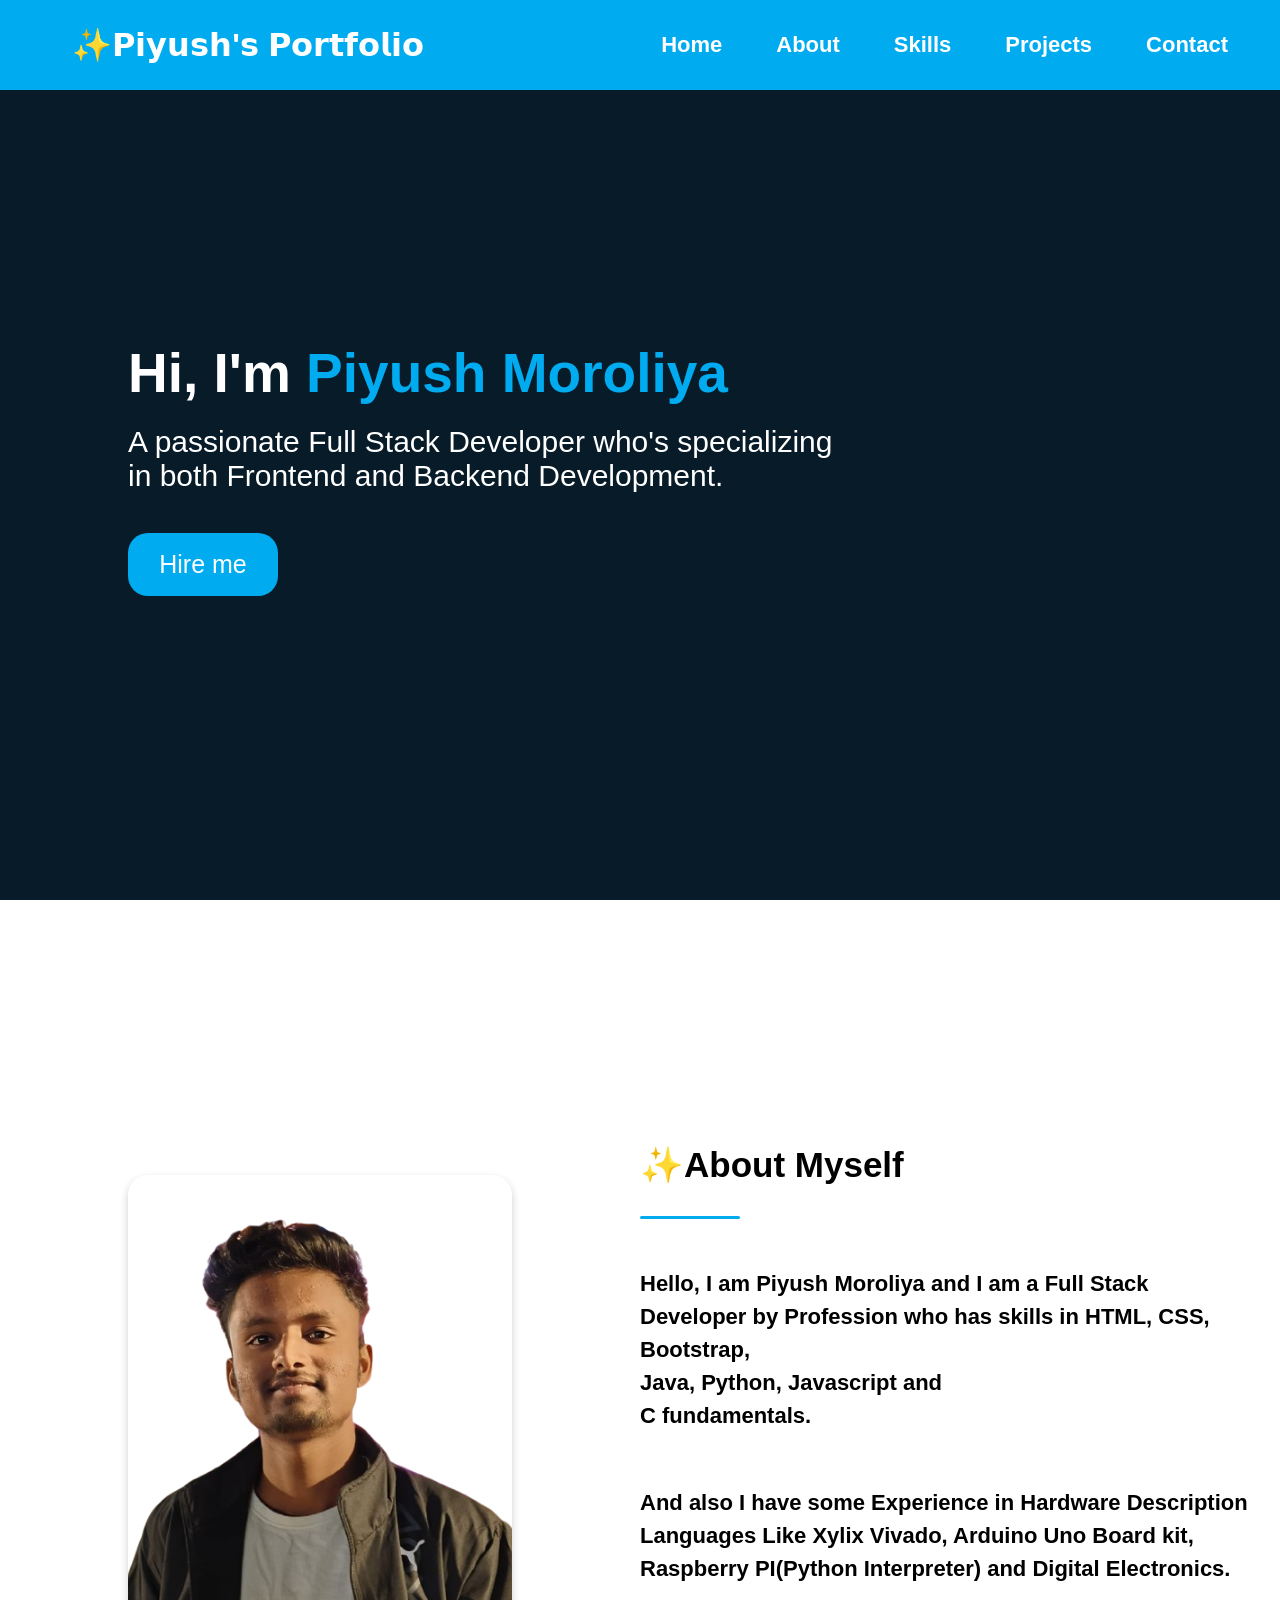
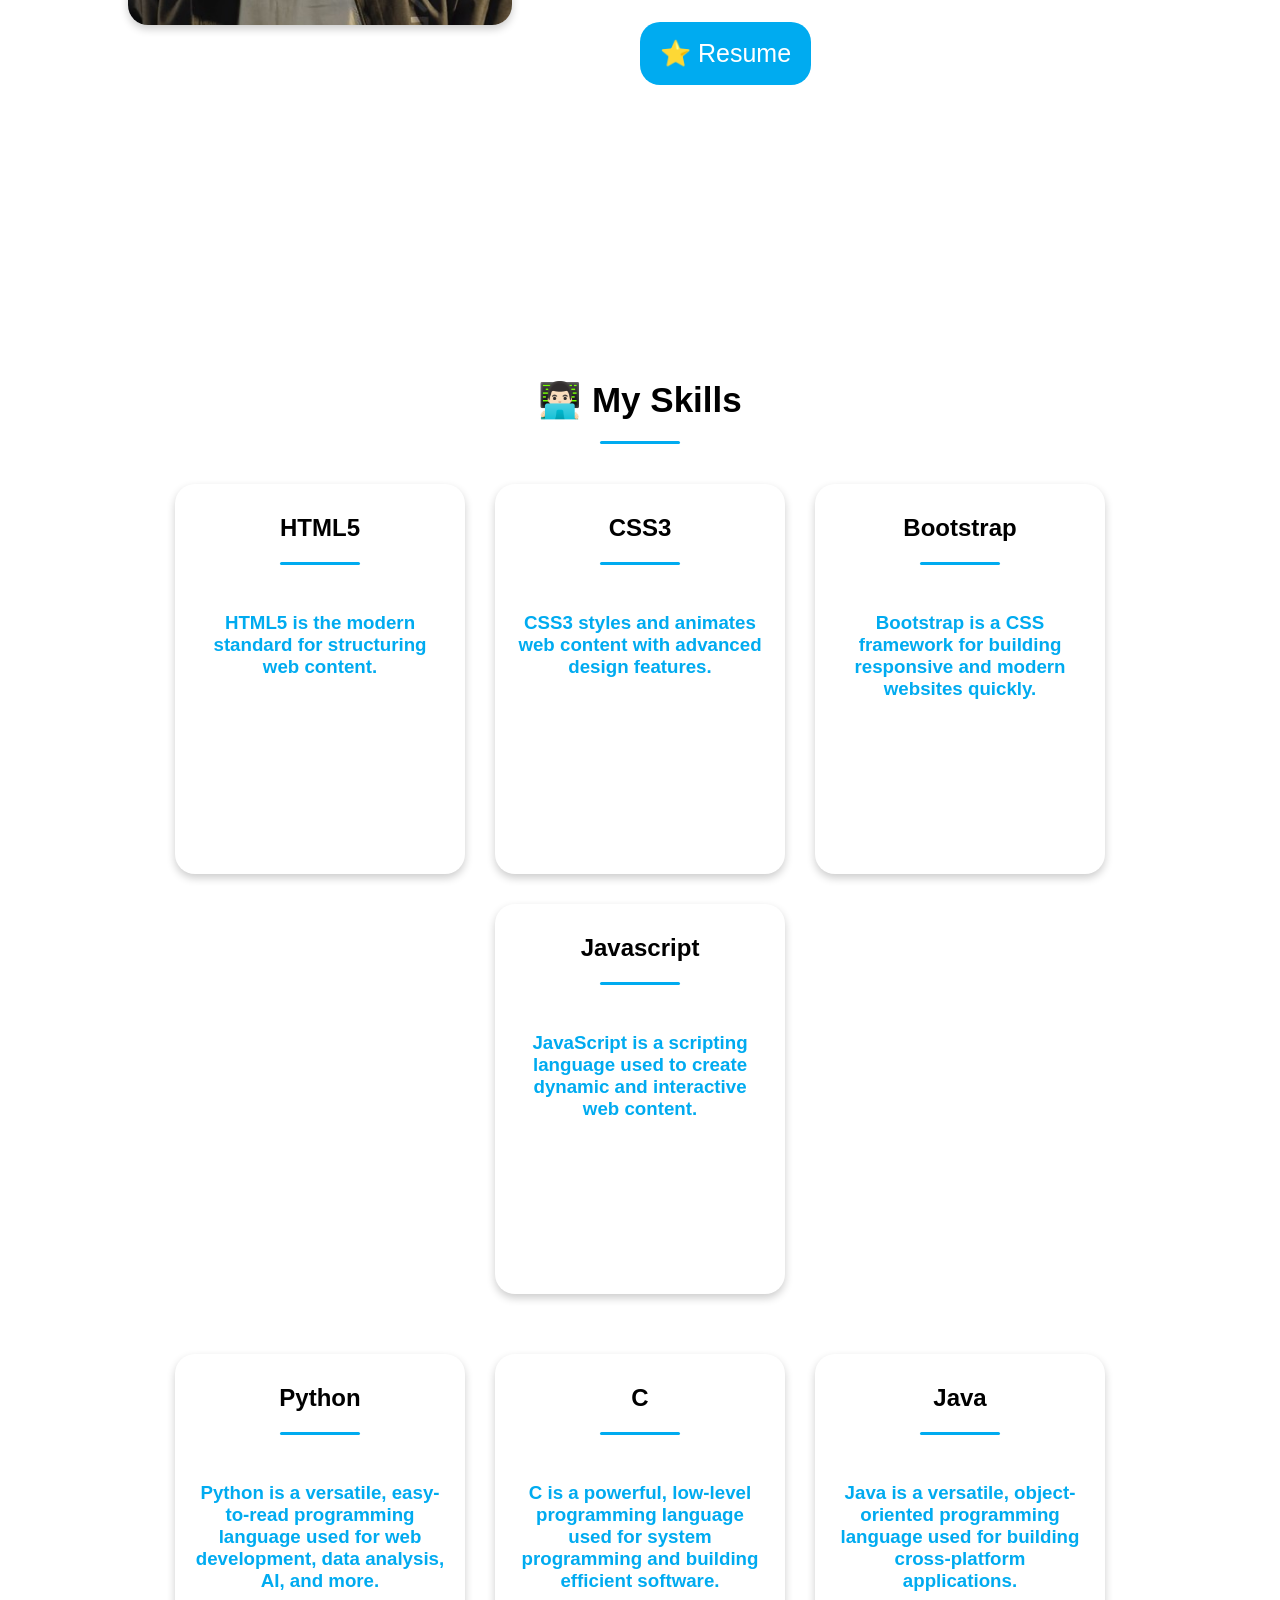
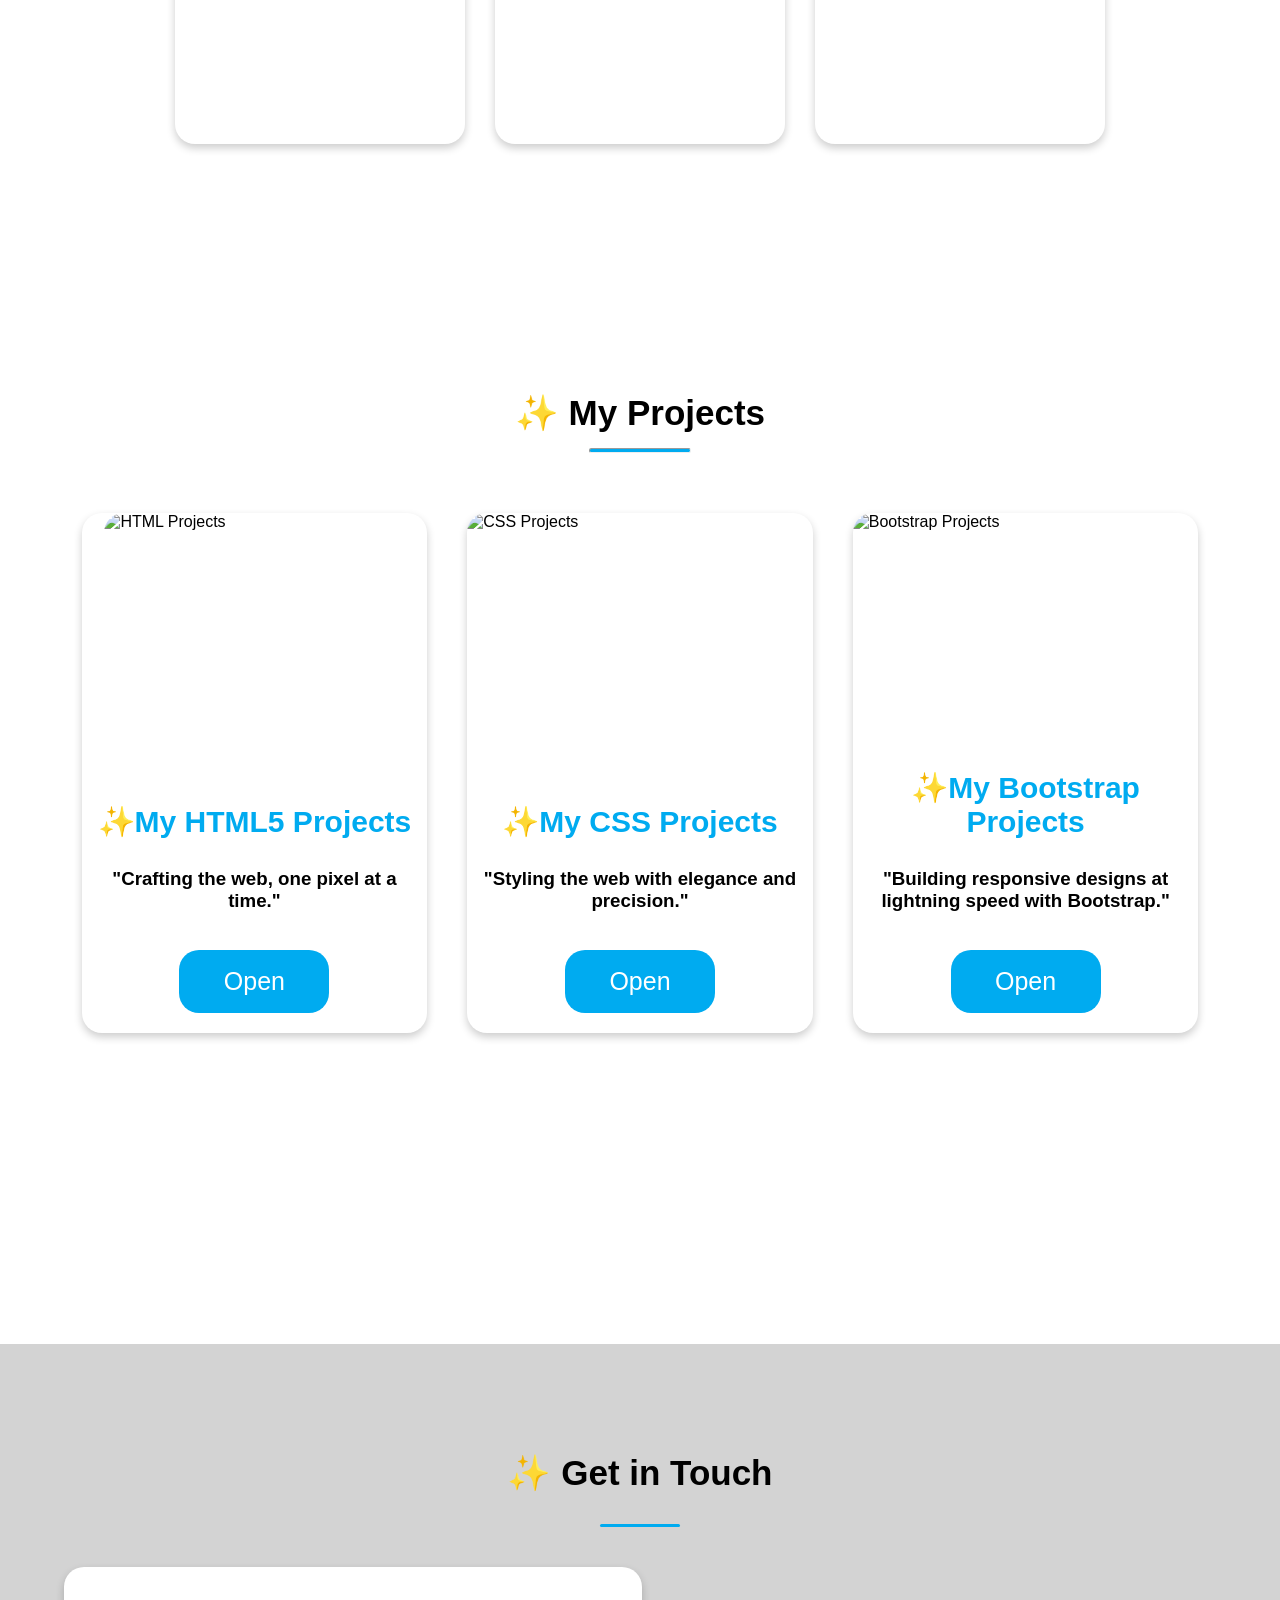
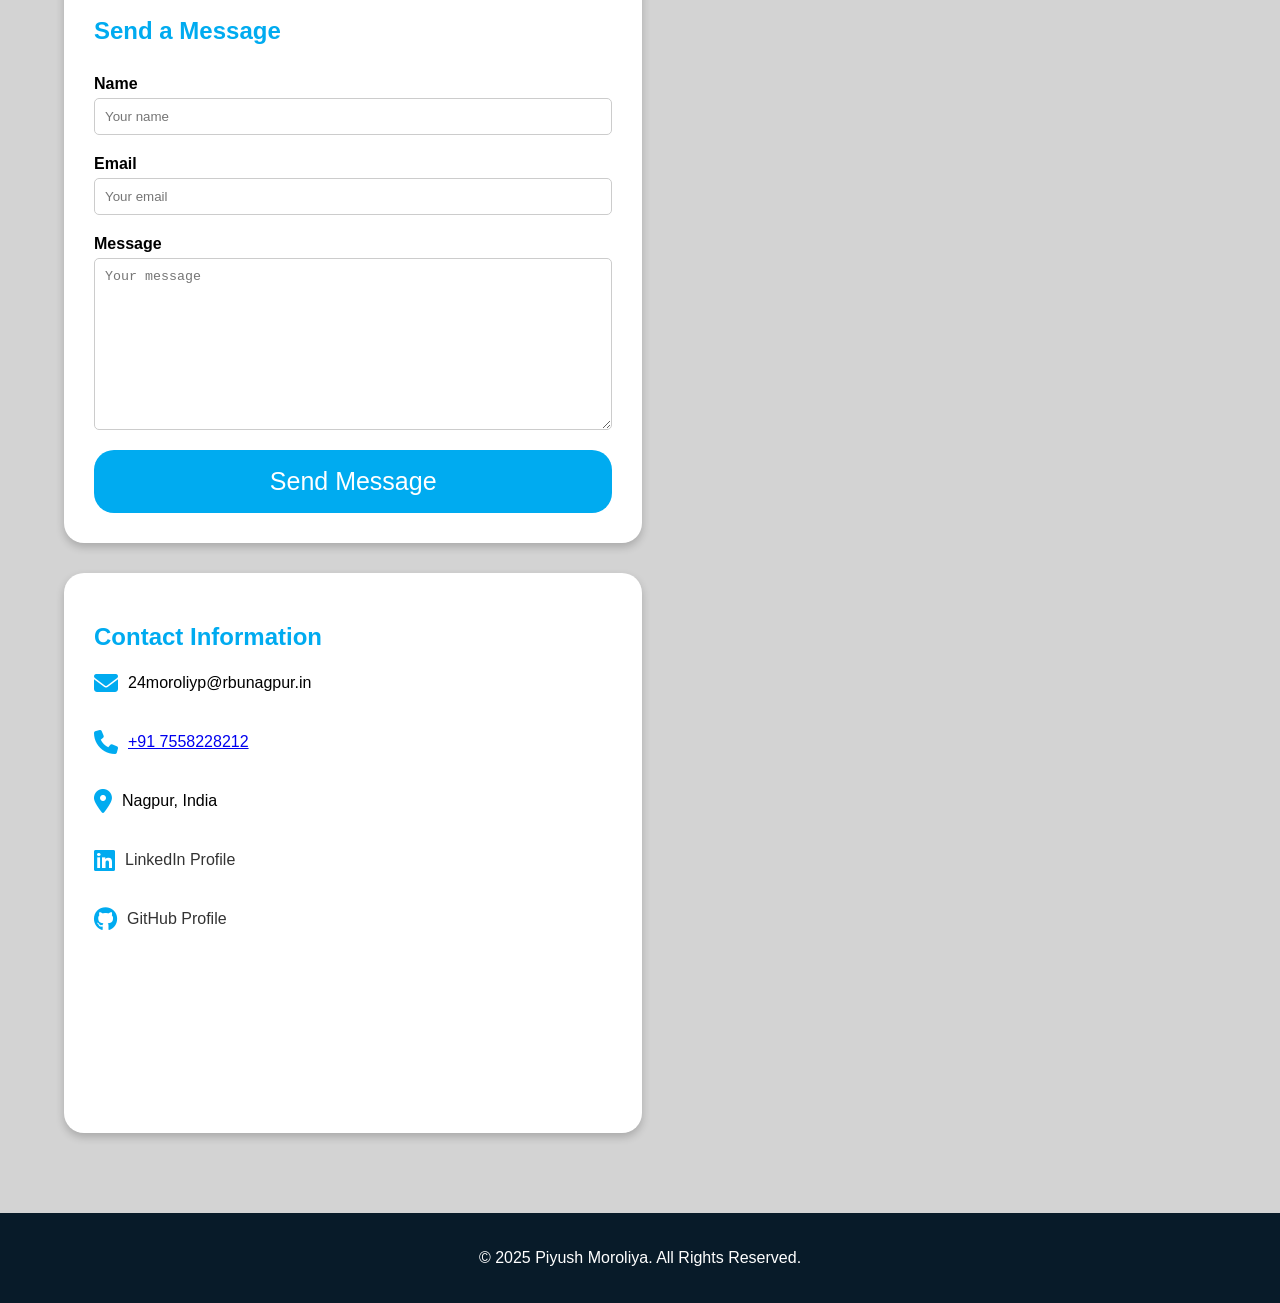
==== index.html @ 13d6c409 "Add files via upload" ====
<!DOCTYPE html>
<html lang="en">

<head>
    <meta charset="UTF-8">
    <meta name="viewport" content="width=device-width, initial-scale=1.0">
    <title>Piyush's Portfolio</title>
    <link rel="stylesheet" href="indexpage.css">
    <link rel="stylesheet" href="https://cdnjs.cloudflare.com/ajax/libs/font-awesome/6.4.0/css/all.min.css">
    <link rel="icon" type="image/png" href="https://cdn-icons-png.flaticon.com/512/9134/9134408.png">

</head>

<body>
    <!-- Main container opening division -->
    <div class="main-container">
        <!-- Header section  -->
        <header class="main-header">
            <div class="logo">
                <h1 style="color: white; text-align: center;">✨𝗣𝗶𝘆𝘂𝘀𝗵'𝘀 𝗣𝗼𝗿𝘁𝗳𝗼𝗹𝗶𝗼</h1>
            </div>
            <nav class="nev-links">
                <ul>
                    <li><a href="#home-section">Home</a></li>
                    <li><a href="#about">About</a></li>
                    <li><a href="#skills">Skills</a></li>
                    <li><a href="#projects">Projects</a></li>
                    <li><a href="#contact">Contact</a></li>
                </ul>
            </nav>
        </header>

        <!-- Home section -->
        <div class="home-container" id="home-section">
            <div class="home-text-box">
                <div class="text">
                    <h1 class="home-text-style">Hi, I'm <span style="color: #00abf0;">Piyush Moroliya</span></h1>
                    <h1 class="home-text-style-two">A passionate Full Stack Developer who's specializing <br> in both
                        Frontend and Backend Development.</h1>
                    <button>Hire me</button>
                </div>
            </div>
        </div>

        <!-- About section -->
        <section class="About-section" id="about">
            <div class="about-image">
                <div class="about-image-box">
                    <img class="image-style" src="./assets/images/portfolioimage-removebg-preview.png"
                        alt="Piyush Moroliya">
                </div>
            </div>
            <div class="about-text">
                <h1 class="about-title">✨About Myself</h1>
                <hr class="hr-style">
                <h1 style="font-size: 22px; line-height: 1.5;">Hello, I am Piyush Moroliya and I am a Full Stack <br>
                    Developer by Profession who has skills in
                    HTML, CSS, Bootstrap,<br>Java, Python, Javascript and<br> C fundamentals.</h1>
                <br>
                <h1 style="font-size: 22px; line-height: 1.5;">And also I have some Experience in Hardware Description
                    <br> Languages Like Xylix Vivado, Arduino
                    Uno Board kit,<br> Raspberry PI(Python Interpreter) and Digital Electronics.</h1>
                <br>
                <a href="./homepage/resume.html"><button>⭐ Resume</button></a>
            </div>
        </section>

        <!-- Skills section -->
        <section class="skills-section" id="skills">
            <span class="skills-tittle">👨🏻‍💻 My Skills</span>
            <hr class="hr-style-skills">

            <div class="skills-row-one">
                <!-- html box -->
                <div class="row-one-first-box">
                    <h1 class="skills-box-tittle">HTML5</h1>
                    <hr class="hr-style-skills">
                    <br>
                    <h3 style="color: #00abf0;">HTML5 is the modern standard for structuring web content.</h3>
                </div>
                <!-- css box -->
                <div class="row-one-second-box">
                    <h1 class="skills-box-tittle">CSS3</h1>
                    <hr class="hr-style-skills">
                    <br>
                    <h3 style="color: #00abf0;">CSS3 styles and animates web content with advanced design features.</h3>

                </div>
                <!-- bootstrap box -->
                <div class="row-one-third-box">
                    <h1 class="skills-box-tittle">Bootstrap</h1>
                    <hr class="hr-style-skills">
                    <br>
                    <h3 style="color: #00abf0;">Bootstrap is a CSS framework for building responsive and modern websites
                        quickly.</h3>

                </div>
                <!-- javascript box -->
                <div class="row-one-fourth-box">
                    <h1 class="skills-box-tittle">Javascript</h1>
                    <hr class="hr-style-skills">
                    <br>
                    <h3 style="color: #00abf0;">JavaScript is a scripting language used to create dynamic and
                        interactive web content.</h3>

                </div>


                <!-- skills box row two-->
                <div class="skills-row-two">
                    <!-- python box -->
                    <div class="row-two-first-box">
                        <h1 class="skills-box-tittle">Python</h1>
                        <hr class="hr-style-skills">
                        <br>
                        <h3 style="color: #00abf0;">Python is a versatile, easy-to-read programming language used for
                            web development, data analysis, AI, and more.</h3>

                    </div>
                    <div class="row-two-second-box">
                        <!-- c box -->
                        <h1 class="skills-box-tittle">C</h1>
                        <hr class="hr-style-skills">
                        <br>
                        <h3 style="color: #00abf0;">C is a powerful, low-level programming language used for system
                            programming and building efficient software.</h3>

                    </div>
                    <div class="row-two-third-box">
                        <!-- Java box -->
                        <h1 class="skills-box-tittle">Java</h1>
                        <hr class="hr-style-skills">
                        <br>
                        <h3 style="color: #00abf0;">Java is a versatile, object-oriented programming language used for
                            building cross-platform applications.</h3>
                            <!-- <img src="https://encrypted-tbn0.gstatic.com/images?q=tbn:ANd9GcRVRVmkFBJj_2s5x9A2TGin3eRgL97jsmx4Aw&s" width="150px" height="150px"> -->
                    </div>
                </div>
        </section>

        <!-- Projects section -->
        <section class="project-container" id="projects">
            <h1 class="project-tittle">✨ My Projects</h1>
            <hr class="hr-style-project" style="margin-bottom: 60px;">

            <div class="project-main-box">
                <!-- project box one -->
                <div class="project-box-one">
                    <img class="image-box-of-project" style="height: 300px; width: 300px;"
                        src="https://d502jbuhuh9wk.cloudfront.net/courses/6570c175e4b00d436e1c89c0/6570c175e4b00d436e1c89c0_scaled_cover.jpg?v=1"
                        alt="HTML Projects">
                    <h1 class="project-box-tittle">✨My HTML5 Projects</h1>
                    <h3 style="text-align: center; padding: 0 15px;">"Crafting the web, one pixel at a time."</h3>
                    <a href="./homepage/html-projects.html"><button style="margin-top: 20px;">Open</button></a>
                </div>

                <!-- project box two -->
                <div class="project-box-two">
                    <img class="image-box-of-project"
                        src="https://encrypted-tbn0.gstatic.com/images?q=tbn:ANd9GcSZAc4BswrDj_q0JcxkRYJ09NDHtv5GEfzOzQ&s"
                        alt="CSS Projects"><br><br>
                    <h1 class="project-box-tittle">✨My CSS Projects</h1>
                    <h3 style="text-align: center; padding: 0 15px;">"Styling the web with elegance and precision."</h3>
                    <a href="./homepage/css-projects.html"><button style="margin-top: 20px;">Open</button></a>
                </div>

                <!-- project box three -->
                <div class="project-box-three">
                    <img class="image-box-of-project"
                        src="https://logo-download.com/wp-content/data/images/svg/Bootstrap-logo.svg"
                        alt="Bootstrap Projects">
                    <h1 class="project-box-tittle">✨My Bootstrap Projects</h1>
                    <h3 style="text-align: center; padding: 0 15px;">"Building responsive designs at lightning speed
                        with Bootstrap."</h3>
                    <a href="./homepage/bootstrap-projects.html"><button style="margin-top: 20px;">Open</button></a>
                </div>
            </div>
        </section>

        <!-- Contact section -->
        <section class="contact-container" id="contact">
            <h1 class="Id-box-tittle">✨ Get in Touch</h1>
            <hr class="hr-style-skills" style="margin-bottom: 40px;">

            <div class="contact-box">
                <div class="form-box">
                    <h2 class="form-title">Send a Message</h2>
                    <form class="contact-form">
                        <div class="form-group">
                            <label for="name">Name</label>
                            <input type="text" id="name" placeholder="Your name">
                        </div>
                        <div class="form-group">
                            <label for="email">Email</label>
                            <input type="email" id="email" placeholder="Your email">
                        </div>
                        <div class="form-group">
                            <label for="message">Message</label>
                            <textarea id="message" placeholder="Your message"></textarea>
                        </div>
                        <button type="submit">Send Message</button>
                    </form>
                </div>

                <div class="id-box">
                    <h2 class="info-title">Contact Information</h2>
                    <div class="contact-info">
                        <div class="info-item">
                            <i class="fas fa-envelope info-icon"></i>
                            <span>24moroliyp@rbunagpur.in</span>
                        </div>
                        <div class="info-item">
                            <i class="fas fa-phone info-icon"></i>
                            <a href="tel:7558228212"> <span>+91 7558228212</span></a>
                        </div>
                        <div class="info-item">
                            <i class="fas fa-map-marker-alt info-icon"></i>
                            <span>Nagpur, India</span>
                        </div>
                        <div class="info-item">
                            <i class="fab fa-linkedin info-icon"></i>
                            <span><a href="https://www.linkedin.com/feed/"
                                    style="text-decoration: none; color: #333;">LinkedIn Profile</a></span>
                        </div>
                        <div class="info-item">
                            <i class="fab fa-github info-icon"></i>
                            <span><a href="https://github.com/Piyushmoroliya" style="text-decoration: none; color: #333;">GitHub Profile</a></span>
                        </div>
                    </div>
                </div>
            </div>
        </section>

        <!-- Footer -->
        <footer style="background-color: #081b29; color: white; text-align: center; padding: 20px 0;">
            <p>© 2025 Piyush Moroliya. All Rights Reserved.</p>
        </footer>
    </div>
</body>

</html>
---- indexpage.css ----
html{
    scroll-behavior: smooth;
}

body {
    width: 100%;
    margin: 0;
    padding: 0;
    font-family: Arial, sans-serif; 
    scroll-behavior: smooth;
    overflow-x: hidden; /* Prevent horizontal scrollbar */
}

/* Main container */
.main-container {
    width: 100%;
    margin: 0;
    padding: 0;
    scroll-behavior: smooth;
}

/* Header */
.main-header {
    width: 100%;
    height: 10vh;
    display: flex;
    flex-direction: row;
    align-items: center;
    background-color: #00abf0;
    position: fixed;
    top: 0;
    left: 0;
    z-index: 1000;
}

/* Logo */
.logo {
    width: 40%;
    height: 100%;
    display: flex;
    align-items: center;
    justify-content: center;
}

/* Container for nav links */
.nev-links {
    width: 60%;
    height: 100%;
    display: flex;
    align-items: center;
    justify-content: flex-end;
    padding-right: 40px;
}

/* Flex container for the list */
.nev-links ul {
    list-style: none;
    display: flex;
    align-items: center;
    gap: 30px;
    margin: 0;
    padding: 0;
}

/* Each nav item link */
.nev-links ul li a {
    position: relative;
    display: flex;
    align-items: center;
    justify-content: center;
    padding: 8px 12px;
    text-decoration: none;
    font-size: 22px;
    color: white;
    font-weight: bold;
    transition: color 0.3s ease;
}

/* Hover underline effect using pseudo-element */
.nev-links ul li a::after {
    content: '';
    position: absolute;
    bottom: 0;
    left: 0;
    height: 3px;
    width: 0%;
    background-color:#081b29;
    border-radius: 2px;
    transition: width 0.3s ease;
}

/* Hover state: color and underline */
.nev-links ul li a:hover {
    color: white;
}

.nev-links ul li a:hover::after {
    width: 100%;
}

/* home section one css start */
.home-container {
    width: 100%;
    height: 100vh;
    background:#081b29;
    margin: 0;
    padding: 0;
    display: flex;
    align-items: center;
    justify-content: center;
}

.home-text-box {
    width: 80%;
    height: auto;
    display: flex;
    justify-content: center;
    align-items: center;
}

.text {
    width: 100%;
    text-align: left;
}

.home-text-style {
    font-size: clamp(40px, 5vw, 55px);
    color: white;
    font-weight: 900;
    margin-bottom: 20px;
}

.home-text-style-two {
    color: white;
    font-size: clamp(20px, 3vw, 30px);
    font-weight: lighter;
    margin-bottom: 40px;
}

button {
    width: auto;
    min-width: 150px;
    height: 7vh;
    padding: 0 20px;
    border-radius: 20px;
    font-size: 25px;
    background-color: #00abf0;
    color: white;
    border: none;
    cursor: pointer;
    transition: all 0.3s ease;
}

button:hover {
    background-color: purple;
    color: #00abf0;
    border: 2px solid #00abf0;
    transform: scale(1.05);
}
/* home section one css end */

/* About section CSS */
.About-section {
    width: 100%;
    height: 100vh;
    display: flex;
    flex-direction: row;
    align-items: center;
    justify-content: center;
    padding: 50px 0;
}

.about-image {
    width: 50%;
    height: 80vh;
    display: flex;
    align-items: center;
    justify-content: center;
}

.about-text {
    width: 50%;
    height: 80vh;
    display: flex;
    flex-direction: column;
    justify-content: center;
}

.about-title {
   font-size: 35px;
   margin-bottom: 20px;
}

.about-image-box {
    width: 30vw;
    height: 50vh;
    border-radius: 20px;
}

.image-style {
    width: 100%;
    height: 100%;
    border-radius: 20px;
    transition: transform 0.3s ease, box-shadow 0.3s ease;
    box-shadow: 0 4px 8px rgba(0, 0, 0, 0.2);
    object-fit: cover;
}

.image-style:hover {
    transform: scale(1.05);
    box-shadow: 0 8px 16px rgba(0, 0, 0, 0.3);
}

.hr-style {
    width: 100px;
    height: 3px;
    background-color: #00abf0;
    border-radius: 20px;
    margin: 10px 0 30px 0;
    border: none;
}

/* Skills section css */
.skills-section {
    width: 100%;
    min-height: 100vh;
    padding: 80px 0;
    display: flex;
    flex-direction: column;
    align-items: center;
}

.skills-tittle {
    font-size: 35px;
    font-weight: bold;
    margin-bottom: 10px;
}

/* this is the row of skills box */
.skills-row-one, 
.skills-row-two {
    width: 90%;
    display: flex;
    flex-wrap: wrap;
    justify-content: center;
    gap: 30px;
    margin: 30px 0;
}

.hr-style-skills {
    width: 80px;
    height: 3px;
    border-radius: 20px;
    background-color: #00abf0;
    border: none;
    margin: 10px auto;
    
}

/* inner boxes css */
.row-one-first-box,
.row-one-second-box,
.row-one-third-box,
.row-one-fourth-box,
.row-one-fift-box,
.row-two-first-box,
.row-two-second-box,
.row-two-third-box,
.row-two-fourth-box,
.row-two-fift-box {
    width: 250px;
    height: 350px;
    box-shadow: 0 4px 8px rgba(0, 0, 0, 0.2);
    border-radius: 20px;
    text-align: center;
    padding: 20px;
    transition: transform 0.3s ease, box-shadow 0.3s ease, background-color 0.3s ease;
}

/* Hover for all skill boxes */
.row-one-first-box:hover,
.row-one-second-box:hover,
.row-one-third-box:hover,
.row-one-fourth-box:hover,
.row-one-fift-box:hover,
.row-two-first-box:hover,
.row-two-second-box:hover,
.row-two-third-box:hover,
.row-two-fourth-box:hover,
.row-two-fift-box:hover {
    transform: scale(1.05);
    box-shadow: 0 8px 16px rgba(0, 0, 0, 0.3);
    background-color: white;
}

.skills-box-tittle {
    margin-top: 10px;
    font-size: 24px;
}

/* Project section css */
.project-container {
    width: 100%;
    min-height: 100vh;
    display: flex;
    flex-direction: column;
    align-items: center;
    padding: 80px 0;
}
.hr-style-project{
    width: 100px;
    height: 3px;
    background-color: #00abf0;
    border-radius: 20px;
    margin-top: -2%;
}

.project-tittle {
    font-size: 35px;
    font-weight: bold;
    margin-bottom: 40px;
}

.project-main-box {
    width: 90%;
    display: flex;
    flex-wrap: wrap;
    justify-content: center;
    gap: 40px;
}

/* projects containers */
.project-box-one,
.project-box-two,
.project-box-three {
    width: 30%;
    min-width: 300px;
    height: 500px;
    box-shadow: 0 4px 8px rgba(0, 0, 0, 0.2);
    border-radius: 20px;
    transition: transform 0.3s ease, box-shadow 0.3s ease, background-color 0.3s ease;
    display: flex;
    flex-direction: column;
    align-items: center;
    padding-bottom: 20px;
}

/* hover for projects box */
.project-box-one:hover,
.project-box-two:hover,
.project-box-three:hover {
    transform: scale(1.05);
    box-shadow: 0 8px 16px rgba(0, 0, 0, 0.3);
    background-color: white;
}

/* images/logo of projects */
.image-box-of-project {
    width: 100%;
    height: 55%;
    border-radius: 20px 20px 0 0;
    object-fit: cover;
}

.project-box-tittle {
    text-align: center;
    font-size: 30px;
    color: #00abf0;
    margin: 20px 0 10px 0;
}

/* contact section css */
.contact-container {
    width: 100%;
    min-height: 100vh;
    background-color: rgb(211, 211, 211);
    display: flex;
    flex-direction: column;
    justify-content: center;
    align-items: center;
    padding: 80px 0;
}

.Id-box-tittle {
    font-size: 35px;
    font-weight: bold;
    text-align: center;
    margin-bottom: 20px;
}

.contact-box {
    width: 90%;
    display: flex;
    flex-wrap: wrap;
    justify-content: space-between;
    gap: 30px;
}

.form-box {
    width: 45%;
    min-width: 300px;
    min-height: 500px;
    background-color: white;
    border-radius: 20px;
    box-shadow: 0 4px 8px rgba(0, 0, 0, 0.2);
    padding: 30px;
}

.id-box {
    width: 45%;
    min-width: 300px;
    min-height: 500px;
    background-color: white;
    border-radius: 20px;
    box-shadow: 0 4px 8px rgba(0, 0, 0, 0.2);
    padding: 30px;
}

/* Form content */
.form-title {
    font-size: 24px;
    color: #00abf0;
    margin-bottom: 30px;
}

.contact-form {
    display: flex;
    flex-direction: column;
    gap: 20px;
}

.form-group {
    display: flex;
    flex-direction: column;
    gap: 5px;
}

.form-group label {
    font-weight: bold;
}

.form-group input, 
.form-group textarea {
    padding: 10px;
    border-radius: 5px;
    border: 1px solid #ccc;
}

.form-group textarea {
    min-height: 150px;
}

/* Contact info content */
.contact-info {
    display: flex;
    flex-direction: column;
    gap: 20px;
}

.info-title {
    font-size: 24px;
    color: #00abf0;
    margin-bottom: 20px;
}

.info-item {
    display: flex;
    align-items: center;
    gap: 10px;
    margin-bottom: 15px;
}

.info-icon {
    font-size: 24px;
    color: #00abf0;
}

/* Responsive adjustments */
@media (max-width: 992px) {
    .about-image,
    .about-text {
        width: 90%;
    }
    
    .About-section {
        flex-direction: column;
        height: auto;
    }
    
    .project-box-one,
    .project-box-two,
    .project-box-three {
        width: 80%;
    }
    
    .form-box,
    .id-box {
        width: 100%;
    }
    
    .contact-box {
        flex-direction: column;
    }
}

@media (max-width: 768px) {
    .nev-links ul {
        gap: 15px;
    }
    
    .nev-links ul li a {
        font-size: 18px;
    }
}
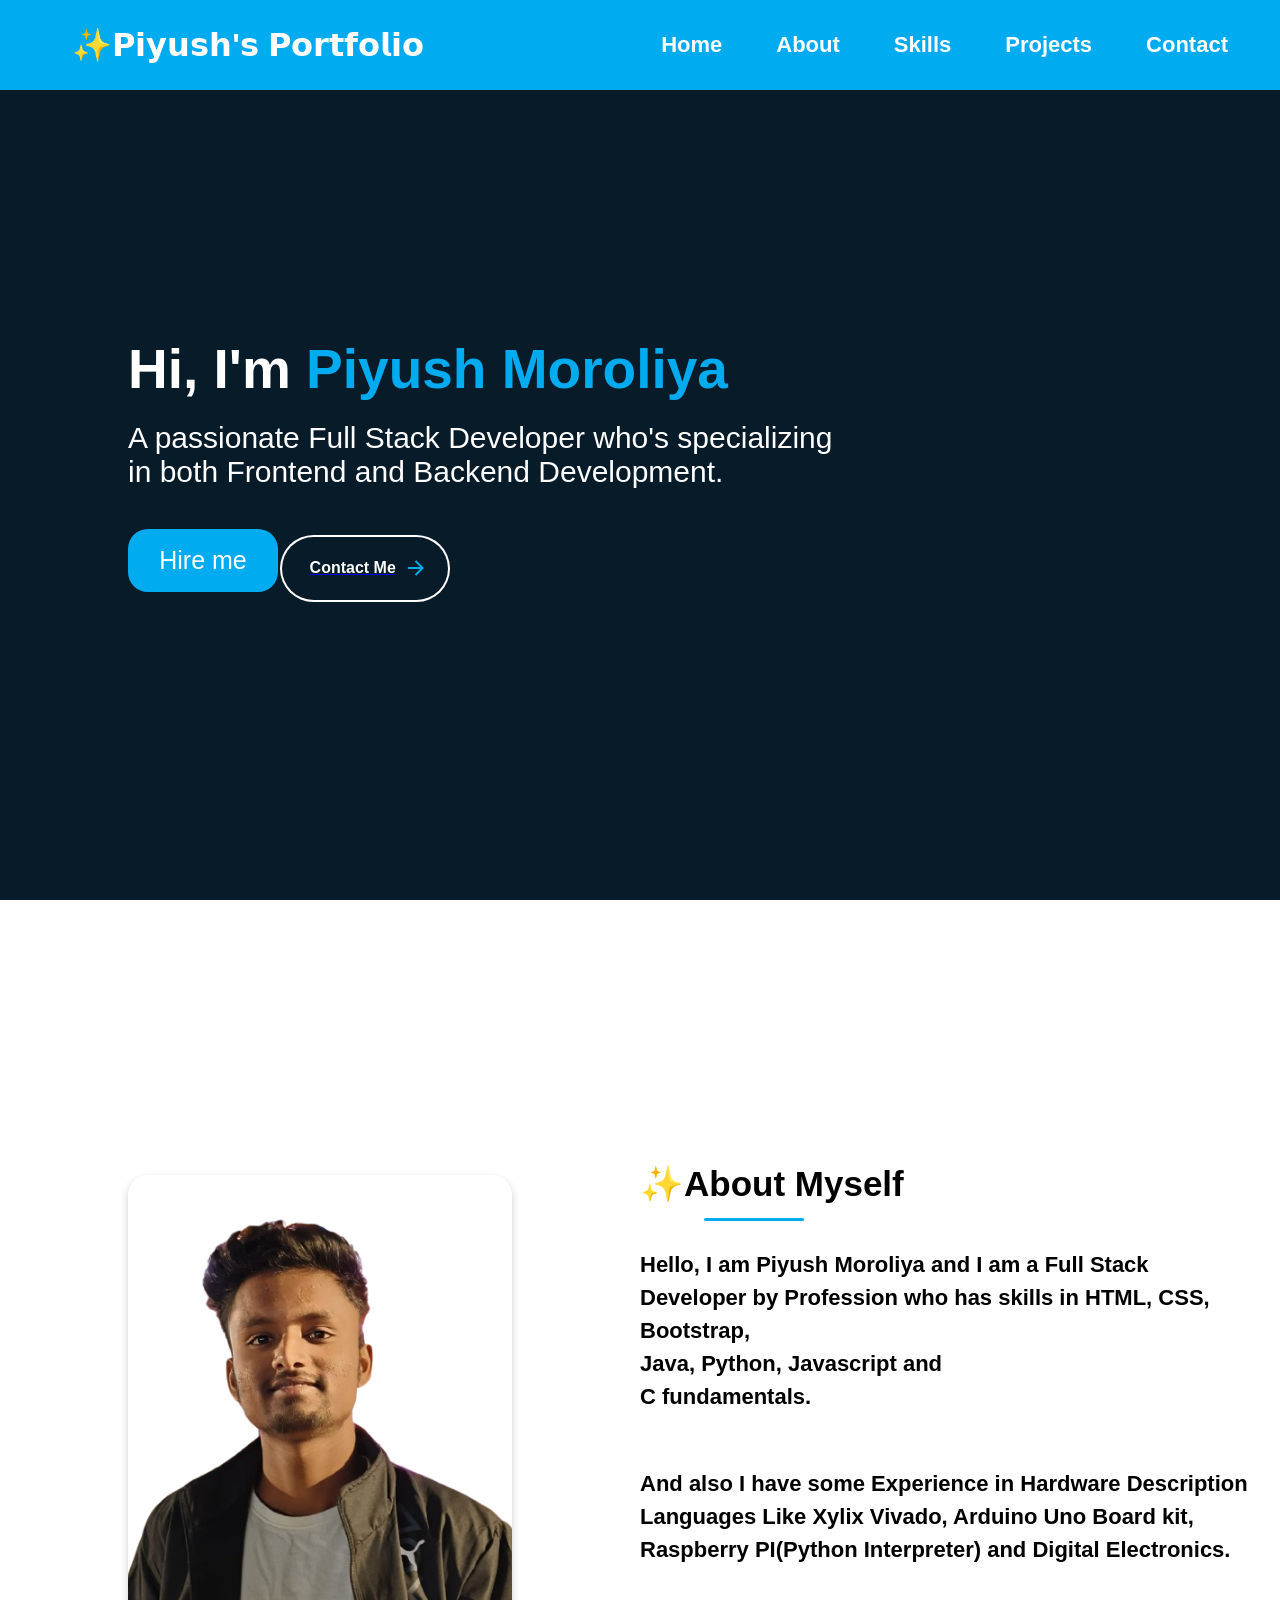
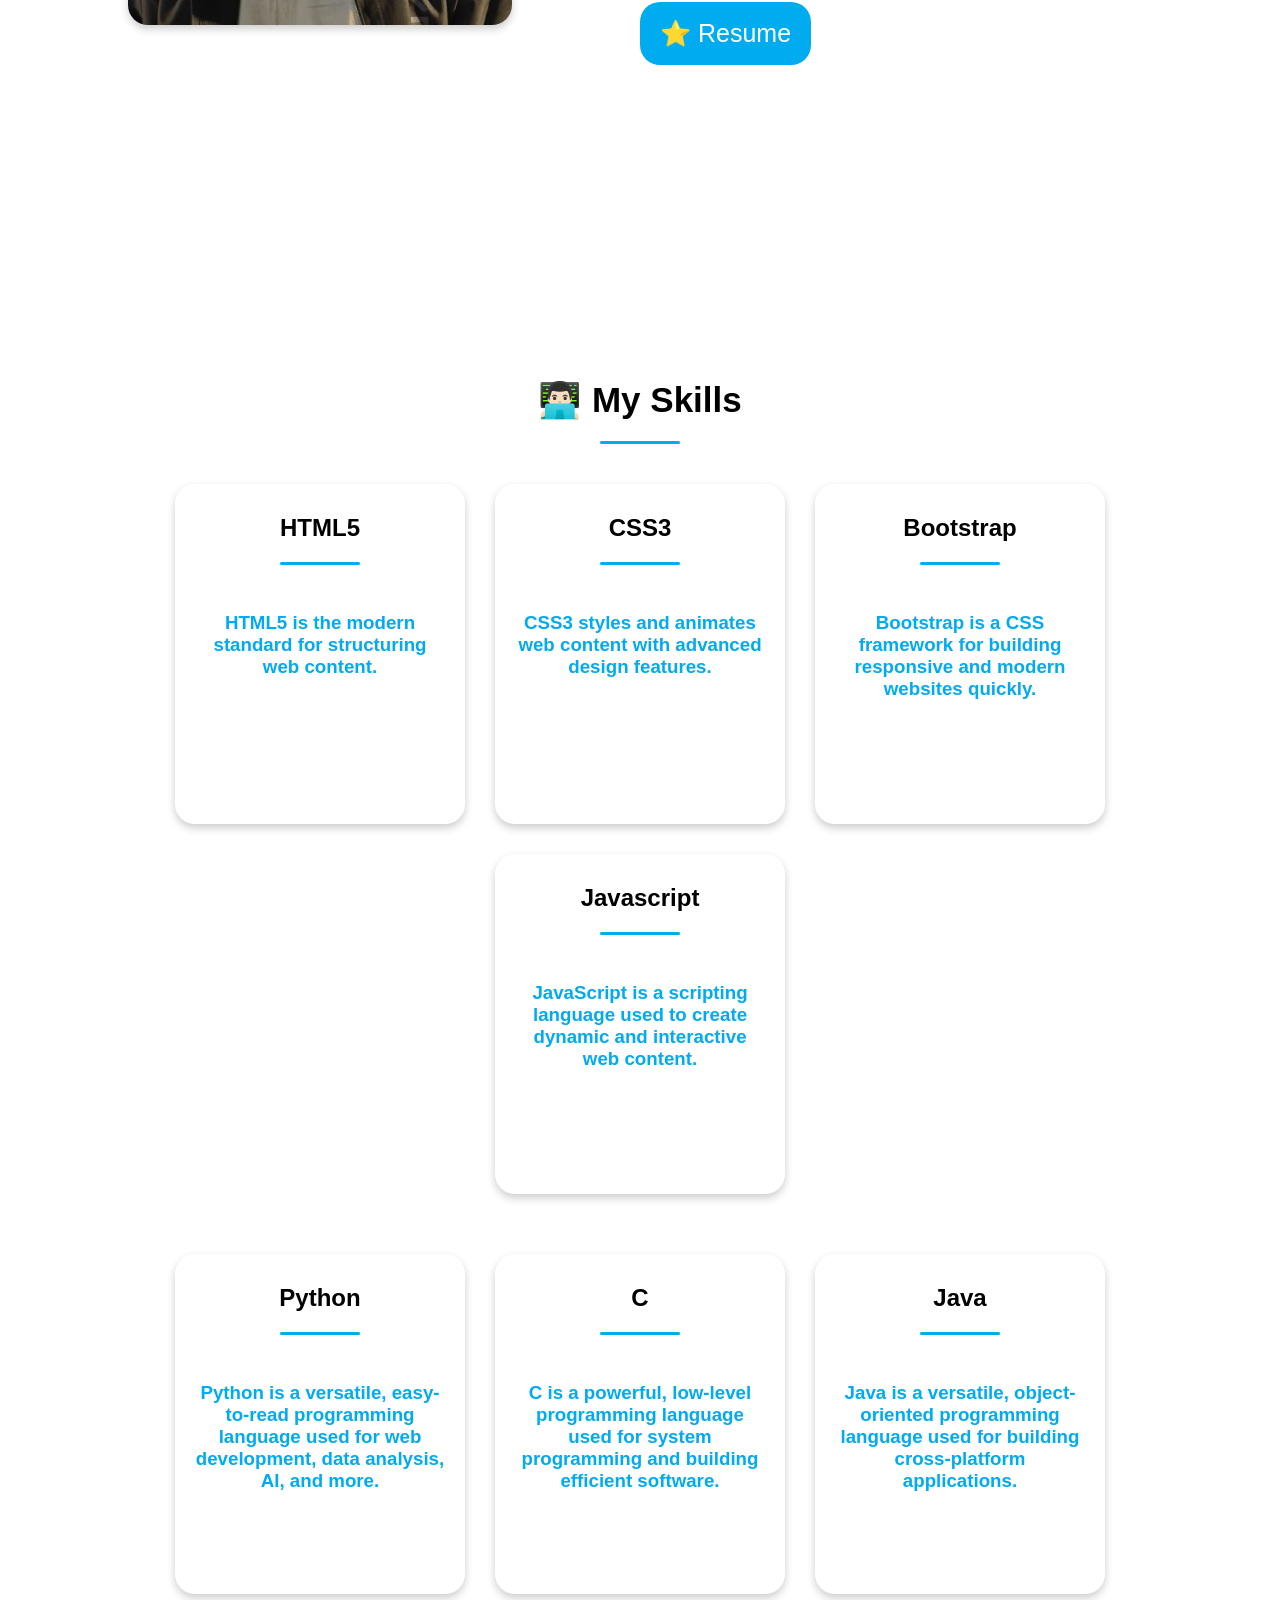
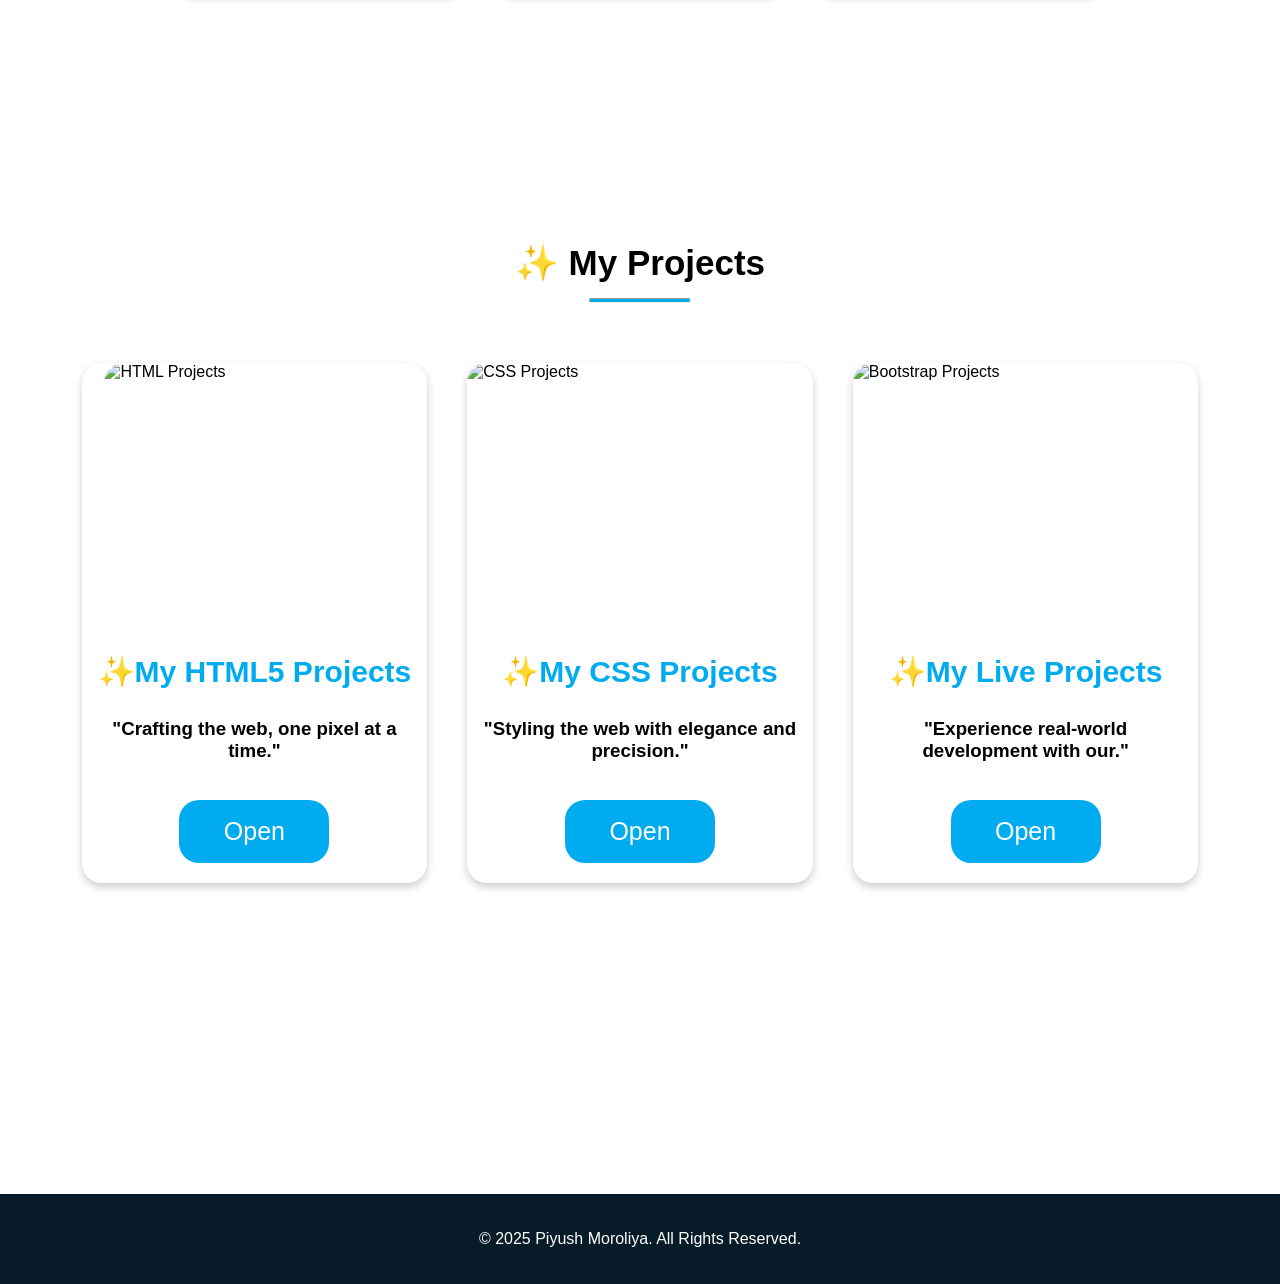
==== commit a5ba422c: "Add files via upload" ====
--- a/index.html
+++ b/index.html
@@ -8,7 +8,6 @@
     <link rel="stylesheet" href="indexpage.css">
     <link rel="stylesheet" href="https://cdnjs.cloudflare.com/ajax/libs/font-awesome/6.4.0/css/all.min.css">
     <link rel="icon" type="image/png" href="https://cdn-icons-png.flaticon.com/512/9134/9134408.png">
-
 </head>
 
 <body>
@@ -25,11 +24,10 @@
                     <li><a href="#about">About</a></li>
                     <li><a href="#skills">Skills</a></li>
                     <li><a href="#projects">Projects</a></li>
-                    <li><a href="#contact">Contact</a></li>
+                    <li><a href="./homepage/contact.html">Contact</a></li>
                 </ul>
             </nav>
         </header>
-
         <!-- Home section -->
         <div class="home-container" id="home-section">
             <div class="home-text-box">
@@ -37,11 +35,26 @@
                     <h1 class="home-text-style">Hi, I'm <span style="color: #00abf0;">Piyush Moroliya</span></h1>
                     <h1 class="home-text-style-two">A passionate Full Stack Developer who's specializing <br> in both
                         Frontend and Backend Development.</h1>
-                    <button>Hire me</button>
+                    <a href="https://www.linkedin.com/in/piyush-moroliya-895280344/"><button>Hire me</button></a>
+                    <!-- From Uiverse.io by gharsh11032000 -->
+                    <a href="./homepage/contact.html"><button class="animated-button">
+                        <svg viewBox="0 0 24 24" class="arr-2" xmlns="http://www.w3.org/2000/svg">
+                            <path
+                                d="M16.1716 10.9999L10.8076 5.63589L12.2218 4.22168L20 11.9999L12.2218 19.778L10.8076 18.3638L16.1716 12.9999H4V10.9999H16.1716Z">
+                            </path>
+                        </svg>
+                        <span class="text">Contact Me</span>
+                        <span class="circle"></span>
+                        <svg viewBox="0 0 24 24" class="arr-1" xmlns="http://www.w3.org/2000/svg">
+                            <path
+                                d="M16.1716 10.9999L10.8076 5.63589L12.2218 4.22168L20 11.9999L12.2218 19.778L10.8076 18.3638L16.1716 12.9999H4V10.9999H16.1716Z">
+                            </path>
+                        </svg>
+                    </button></a>
+
                 </div>
             </div>
         </div>
-
         <!-- About section -->
         <section class="About-section" id="about">
             <div class="about-image">
@@ -52,19 +65,19 @@
             </div>
             <div class="about-text">
                 <h1 class="about-title">✨About Myself</h1>
-                <hr class="hr-style">
+                <hr class="about-hr-style">
                 <h1 style="font-size: 22px; line-height: 1.5;">Hello, I am Piyush Moroliya and I am a Full Stack <br>
                     Developer by Profession who has skills in
                     HTML, CSS, Bootstrap,<br>Java, Python, Javascript and<br> C fundamentals.</h1>
                 <br>
                 <h1 style="font-size: 22px; line-height: 1.5;">And also I have some Experience in Hardware Description
                     <br> Languages Like Xylix Vivado, Arduino
-                    Uno Board kit,<br> Raspberry PI(Python Interpreter) and Digital Electronics.</h1>
+                    Uno Board kit,<br> Raspberry PI(Python Interpreter) and Digital Electronics.
+                </h1>
                 <br>
                 <a href="./homepage/resume.html"><button>⭐ Resume</button></a>
             </div>
         </section>
-
         <!-- Skills section -->
         <section class="skills-section" id="skills">
             <span class="skills-tittle">👨🏻‍💻 My Skills</span>
@@ -84,7 +97,6 @@
                     <hr class="hr-style-skills">
                     <br>
                     <h3 style="color: #00abf0;">CSS3 styles and animates web content with advanced design features.</h3>
-
                 </div>
                 <!-- bootstrap box -->
                 <div class="row-one-third-box">
@@ -93,7 +105,6 @@
                     <br>
                     <h3 style="color: #00abf0;">Bootstrap is a CSS framework for building responsive and modern websites
                         quickly.</h3>
-
                 </div>
                 <!-- javascript box -->
                 <div class="row-one-fourth-box">
@@ -104,8 +115,6 @@
                         interactive web content.</h3>
 
                 </div>
-
-
                 <!-- skills box row two-->
                 <div class="skills-row-two">
                     <!-- python box -->
@@ -115,7 +124,6 @@
                         <br>
                         <h3 style="color: #00abf0;">Python is a versatile, easy-to-read programming language used for
                             web development, data analysis, AI, and more.</h3>
-
                     </div>
                     <div class="row-two-second-box">
                         <!-- c box -->
@@ -124,7 +132,6 @@
                         <br>
                         <h3 style="color: #00abf0;">C is a powerful, low-level programming language used for system
                             programming and building efficient software.</h3>
-
                     </div>
                     <div class="row-two-third-box">
                         <!-- Java box -->
@@ -133,16 +140,14 @@
                         <br>
                         <h3 style="color: #00abf0;">Java is a versatile, object-oriented programming language used for
                             building cross-platform applications.</h3>
-                            <!-- <img src="https://encrypted-tbn0.gstatic.com/images?q=tbn:ANd9GcRVRVmkFBJj_2s5x9A2TGin3eRgL97jsmx4Aw&s" width="150px" height="150px"> -->
+                        <!-- <img src="https://encrypted-tbn0.gstatic.com/images?q=tbn:ANd9GcRVRVmkFBJj_2s5x9A2TGin3eRgL97jsmx4Aw&s" width="150px" height="150px"> -->
                     </div>
                 </div>
         </section>
-
         <!-- Projects section -->
         <section class="project-container" id="projects">
             <h1 class="project-tittle">✨ My Projects</h1>
             <hr class="hr-style-project" style="margin-bottom: 60px;">
-
             <div class="project-main-box">
                 <!-- project box one -->
                 <div class="project-box-one">
@@ -153,7 +158,6 @@
                     <h3 style="text-align: center; padding: 0 15px;">"Crafting the web, one pixel at a time."</h3>
                     <a href="./homepage/html-projects.html"><button style="margin-top: 20px;">Open</button></a>
                 </div>
-
                 <!-- project box two -->
                 <div class="project-box-two">
                     <img class="image-box-of-project"
@@ -163,70 +167,15 @@
                     <h3 style="text-align: center; padding: 0 15px;">"Styling the web with elegance and precision."</h3>
                     <a href="./homepage/css-projects.html"><button style="margin-top: 20px;">Open</button></a>
                 </div>
-
                 <!-- project box three -->
                 <div class="project-box-three">
                     <img class="image-box-of-project"
-                        src="https://logo-download.com/wp-content/data/images/svg/Bootstrap-logo.svg"
+                        src="https://encrypted-tbn0.gstatic.com/images?q=tbn:ANd9GcRXbxXS9WmW04_tRi3Ckvo4KtnJtpW8yzP2EA&s"
                         alt="Bootstrap Projects">
-                    <h1 class="project-box-tittle">✨My Bootstrap Projects</h1>
-                    <h3 style="text-align: center; padding: 0 15px;">"Building responsive designs at lightning speed
-                        with Bootstrap."</h3>
+                    <h1 class="project-box-tittle">✨My Live Projects</h1>
+                    <h3 style="text-align: center; padding: 0 15px;">"Experience real-world development with our."</h3>
+
                     <a href="./homepage/bootstrap-projects.html"><button style="margin-top: 20px;">Open</button></a>
-                </div>
-            </div>
-        </section>
-
-        <!-- Contact section -->
-        <section class="contact-container" id="contact">
-            <h1 class="Id-box-tittle">✨ Get in Touch</h1>
-            <hr class="hr-style-skills" style="margin-bottom: 40px;">
-
-            <div class="contact-box">
-                <div class="form-box">
-                    <h2 class="form-title">Send a Message</h2>
-                    <form class="contact-form">
-                        <div class="form-group">
-                            <label for="name">Name</label>
-                            <input type="text" id="name" placeholder="Your name">
-                        </div>
-                        <div class="form-group">
-                            <label for="email">Email</label>
-                            <input type="email" id="email" placeholder="Your email">
-                        </div>
-                        <div class="form-group">
-                            <label for="message">Message</label>
-                            <textarea id="message" placeholder="Your message"></textarea>
-                        </div>
-                        <button type="submit">Send Message</button>
-                    </form>
-                </div>
-
-                <div class="id-box">
-                    <h2 class="info-title">Contact Information</h2>
-                    <div class="contact-info">
-                        <div class="info-item">
-                            <i class="fas fa-envelope info-icon"></i>
-                            <span>24moroliyp@rbunagpur.in</span>
-                        </div>
-                        <div class="info-item">
-                            <i class="fas fa-phone info-icon"></i>
-                            <a href="tel:7558228212"> <span>+91 7558228212</span></a>
-                        </div>
-                        <div class="info-item">
-                            <i class="fas fa-map-marker-alt info-icon"></i>
-                            <span>Nagpur, India</span>
-                        </div>
-                        <div class="info-item">
-                            <i class="fab fa-linkedin info-icon"></i>
-                            <span><a href="https://www.linkedin.com/feed/"
-                                    style="text-decoration: none; color: #333;">LinkedIn Profile</a></span>
-                        </div>
-                        <div class="info-item">
-                            <i class="fab fa-github info-icon"></i>
-                            <span><a href="https://github.com/Piyushmoroliya" style="text-decoration: none; color: #333;">GitHub Profile</a></span>
-                        </div>
-                    </div>
                 </div>
             </div>
         </section>
--- a/indexpage.css
+++ b/indexpage.css
@@ -1,7 +1,6 @@
 html{
     scroll-behavior: smooth;
 }
-
 body {
     width: 100%;
     margin: 0;
@@ -10,7 +9,6 @@
     scroll-behavior: smooth;
     overflow-x: hidden; /* Prevent horizontal scrollbar */
 }
-
 /* Main container */
 .main-container {
     width: 100%;
@@ -18,7 +16,6 @@
     padding: 0;
     scroll-behavior: smooth;
 }
-
 /* Header */
 .main-header {
     width: 100%;
@@ -32,7 +29,6 @@
     left: 0;
     z-index: 1000;
 }
-
 /* Logo */
 .logo {
     width: 40%;
@@ -41,7 +37,6 @@
     align-items: center;
     justify-content: center;
 }
-
 /* Container for nav links */
 .nev-links {
     width: 60%;
@@ -136,7 +131,38 @@
     font-weight: lighter;
     margin-bottom: 40px;
 }
-
+/* animation start  */
+/* General animation setup */
+@keyframes fadeInUp {
+    0% {
+        opacity: 0;
+        transform: translateY(40px);
+    }
+    100% {
+        opacity: 1;
+        transform: translateY(0);
+    }
+}
+
+/* Animate the text box content */
+.home-text-box .home-text-style {
+    animation: fadeInUp 1s ease-out forwards;
+    opacity: 0;
+}
+
+.home-text-box .home-text-style-two {
+    animation: fadeInUp 1.5s ease-out forwards;
+    opacity: 0;
+}
+
+/* Animate buttons (if you want to include them subtly) */
+.home-text-box a button {
+    animation: fadeInUp 2s ease-out forwards;
+    opacity: 0;
+}
+
+/* animation ends */
+/* button one */
 button {
     width: auto;
     min-width: 150px;
@@ -157,6 +183,98 @@
     border: 2px solid #00abf0;
     transform: scale(1.05);
 }
+/* button two */
+/* From Uiverse.io by gharsh11032000 */ 
+.animated-button {
+    position: relative;
+    display: flex;
+    align-items: center;
+    gap: 4px;
+    padding: 16px 36px;
+    border: 4px solid;
+    border-color: transparent;
+    font-size: 16px;
+    background-color: inherit;
+    border-radius: 100px;
+    font-weight: 600;
+    color: white;
+    box-shadow: 0 0 0 2px white;
+    cursor: pointer;
+    overflow: hidden;
+    transition: all 0.6s cubic-bezier(0.23, 1, 0.32, 1);
+    margin-left: 15%;
+    margin-top: -55px;
+  }
+  
+  .animated-button svg {
+    position: absolute;
+    width: 24px;
+    fill: #00abf0;
+    z-index: 9;
+    transition: all 0.8s cubic-bezier(0.23, 1, 0.32, 1);
+  }
+  
+  .animated-button .arr-1 {
+    right: 16px;
+  }
+  
+  .animated-button .arr-2 {
+    left: -25%;
+  }
+  
+  .animated-button .circle {
+    position: absolute;
+    top: 50%;
+    left: 50%;
+    transform: translate(-50%, -50%);
+    width: 20px;
+    height: 20px;
+    background-color: #00abf0;
+    border-radius: 50%;
+    opacity: 0;
+    transition: all 0.8s cubic-bezier(0.23, 1, 0.32, 1);
+  }
+  
+  .animated-button .text {
+    position: relative;
+    z-index: 1;
+    transform: translateX(-12px);
+    transition: all 0.8s cubic-bezier(0.23, 1, 0.32, 1);
+  }
+  
+  .animated-button:hover {
+    box-shadow: 0 0 0 12px transparent;
+    color: #212121;
+    border-radius: 12px;
+  }
+  
+  .animated-button:hover .arr-1 {
+    right: -25%;
+  }
+  
+  .animated-button:hover .arr-2 {
+    left: 16px;
+  }
+  
+  .animated-button:hover .text {
+    transform: translateX(12px);
+  }
+  
+  .animated-button:hover svg {
+    fill: #212121;
+  }
+  
+  .animated-button:active {
+    scale: 0.95;
+    box-shadow: 0 0 0 4px greenyellow;
+  }
+  
+  .animated-button:hover .circle {
+    width: 220px;
+    height: 220px;
+    opacity: 1;
+  }
+  
 /* home section one css end */
 
 /* About section CSS */
@@ -189,6 +307,7 @@
 .about-title {
    font-size: 35px;
    margin-bottom: 20px;
+   margin-right: 5%;
 }
 
 .about-image-box {
@@ -211,12 +330,13 @@
     box-shadow: 0 8px 16px rgba(0, 0, 0, 0.3);
 }
 
-.hr-style {
+.about-hr-style {
     width: 100px;
     height: 3px;
     background-color: #00abf0;
     border-radius: 20px;
-    margin: 10px 0 30px 0;
+    margin-left:10%;
+    margin-top: -1%;
     border: none;
 }
 
@@ -269,7 +389,7 @@
 .row-two-fourth-box,
 .row-two-fift-box {
     width: 250px;
-    height: 350px;
+    height: 300px;
     box-shadow: 0 4px 8px rgba(0, 0, 0, 0.2);
     border-radius: 20px;
     text-align: center;
@@ -451,64 +571,136 @@
 }
 
 /* Contact info content */
-.contact-info {
-    display: flex;
-    flex-direction: column;
-    gap: 20px;
-}
-
-.info-title {
-    font-size: 24px;
-    color: #00abf0;
-    margin-bottom: 20px;
-}
-
-.info-item {
-    display: flex;
-    align-items: center;
-    gap: 10px;
-    margin-bottom: 15px;
-}
-
-.info-icon {
-    font-size: 24px;
-    color: #00abf0;
-}
-
-/* Responsive adjustments */
+.main-container-box{
+    width: 100vw;
+    height: 80vh;
+    background-color: #00abf0;
+}
+/* responsive code for all elements  */
+/* Media Queries for responsiveness */
+@media (max-width: 1200px) {
+    .logo, .nev-links {
+        width: 50%;
+        justify-content: center;
+        padding-right: 0;
+    }
+}
+
 @media (max-width: 992px) {
-    .about-image,
-    .about-text {
+    .nev-links ul {
+        gap: 20px;
+    }
+
+    .home-text-box {
         width: 90%;
     }
-    
-    .About-section {
-        flex-direction: column;
+
+    .about-image, .about-text {
+        width: 100%;
         height: auto;
-    }
-    
+        text-align: center;
+    }
+
+    .about-title, .about-hr-style {
+        margin-left: 0;
+        margin-right: 0;
+        text-align: center;
+    }
+
+    .about-image-box {
+        width: 80%;
+        height: auto;
+    }
+
     .project-box-one,
     .project-box-two,
     .project-box-three {
-        width: 80%;
-    }
-    
+        width: 45%;
+    }
+
     .form-box,
     .id-box {
         width: 100%;
     }
-    
+}
+
+@media (max-width: 768px) {
+    .main-header {
+        flex-direction: column;
+        height: auto;
+        padding: 10px 0;
+    }
+
+    .logo, .nev-links {
+        width: 100%;
+        justify-content: center;
+        padding: 10px 0;
+    }
+
+    .nev-links ul {
+        flex-direction: column;
+        gap: 10px;
+    }
+
+    .home-text-box {
+        flex-direction: column;
+        align-items: center;
+        text-align: center;
+    }
+
+    .animated-button {
+        margin-left: 0;
+        margin-top: 20px;
+    }
+
+    .About-section {
+        flex-direction: column;
+    }
+
+    .skills-row-one, 
+    .skills-row-two {
+        gap: 20px;
+    }
+
+    .project-box-one,
+    .project-box-two,
+    .project-box-three {
+        width: 100%;
+    }
+
     .contact-box {
         flex-direction: column;
-    }
-}
-
-@media (max-width: 768px) {
-    .nev-links ul {
-        gap: 15px;
-    }
-    
-    .nev-links ul li a {
+        align-items: center;
+    }
+}
+
+@media (max-width: 480px) {
+    .home-text-style {
+        font-size: 32px;
+    }
+
+    .home-text-style-two {
         font-size: 18px;
     }
-}+
+    .animated-button {
+        padding: 12px 24px;
+        font-size: 14px;
+    }
+
+    .skills-box-tittle,
+    .project-box-tittle {
+        font-size: 20px;
+    }
+
+    .form-box,
+    .id-box {
+        padding: 20px;
+    }
+
+    .form-title {
+        font-size: 20px;
+    }
+}
+
+
